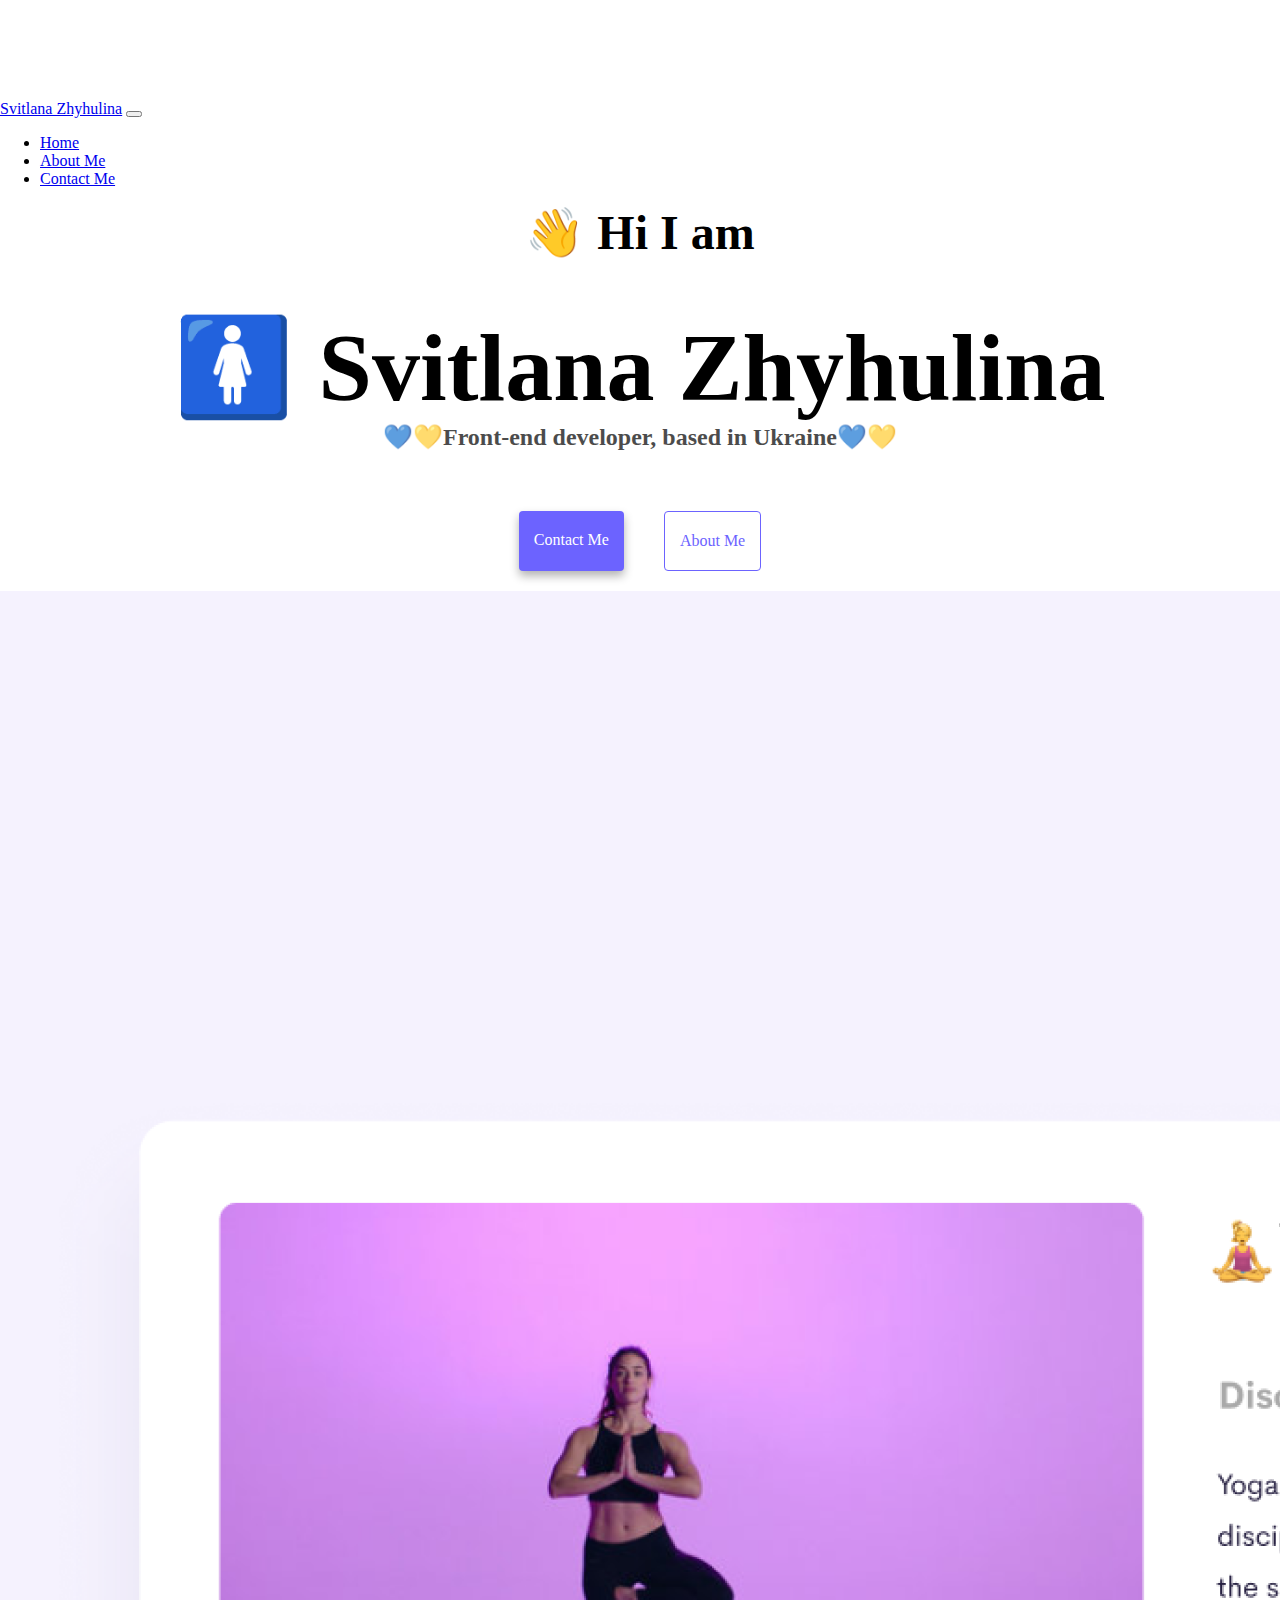
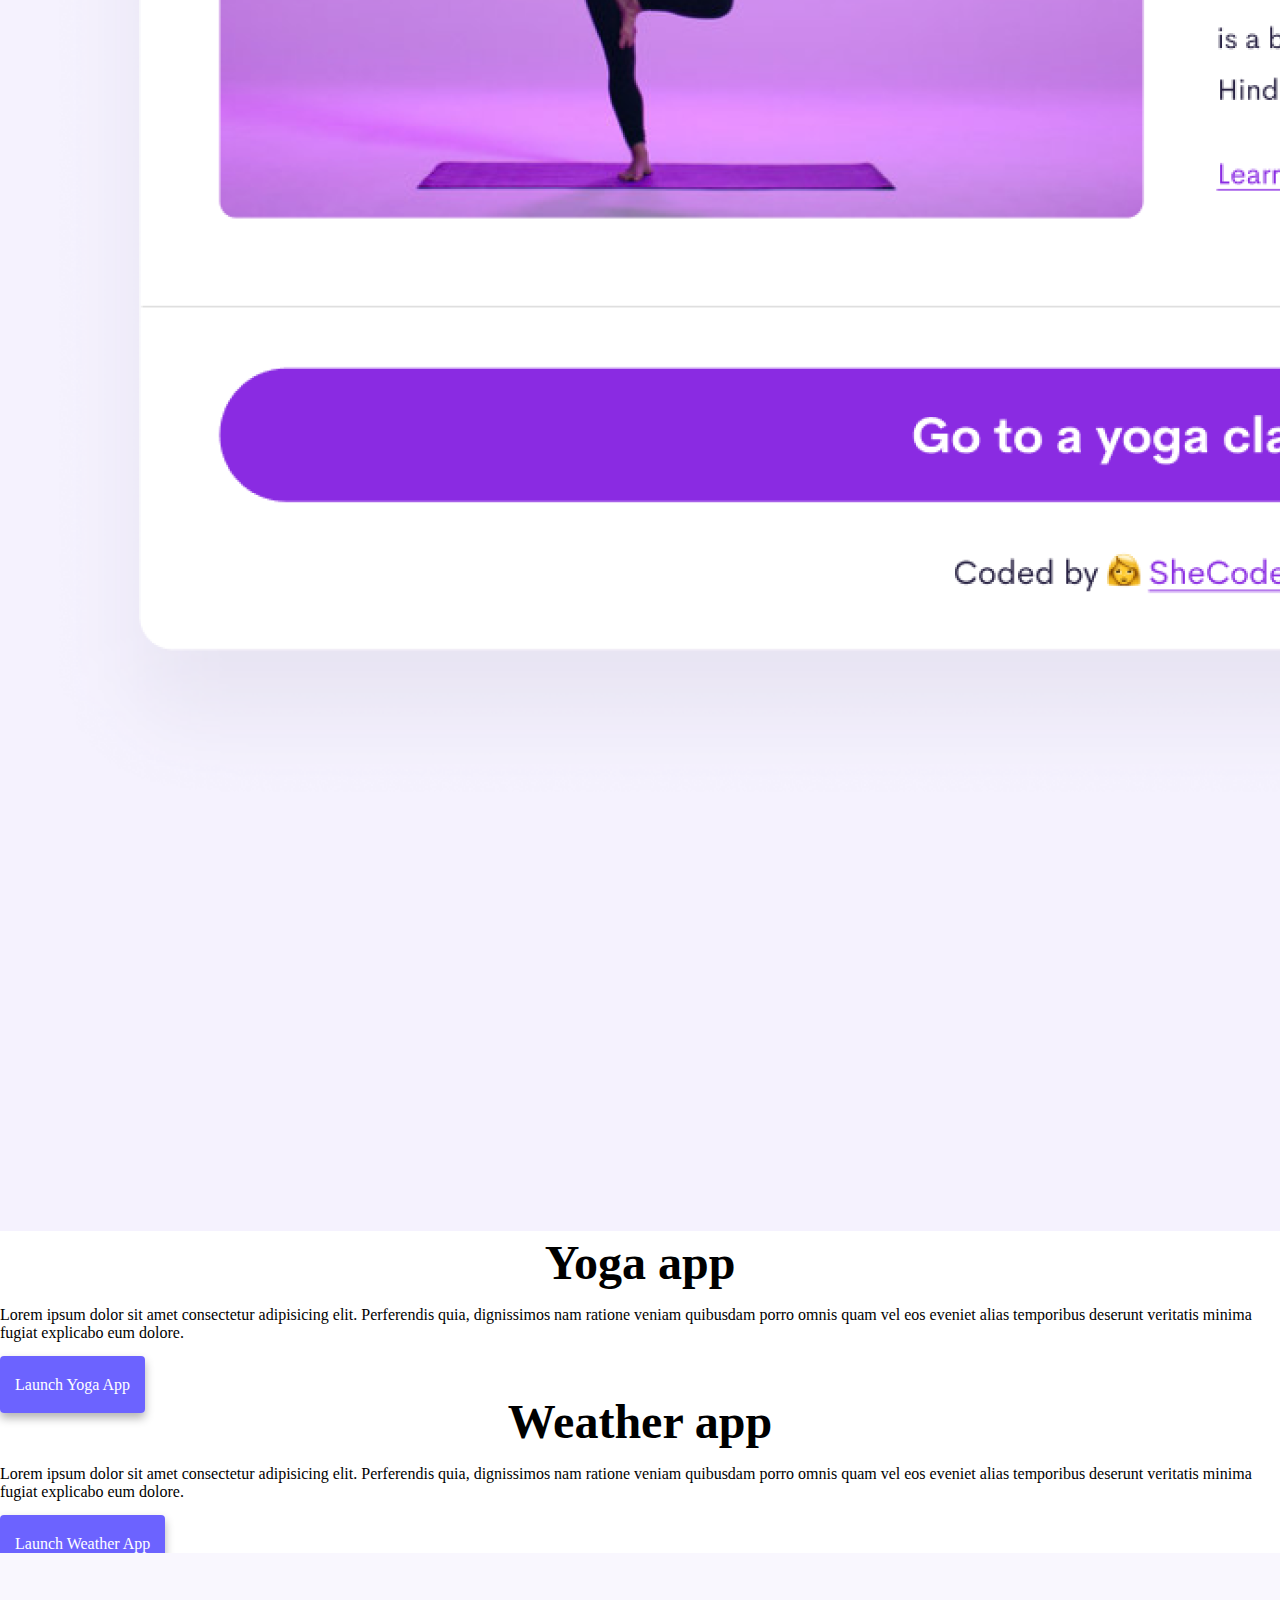
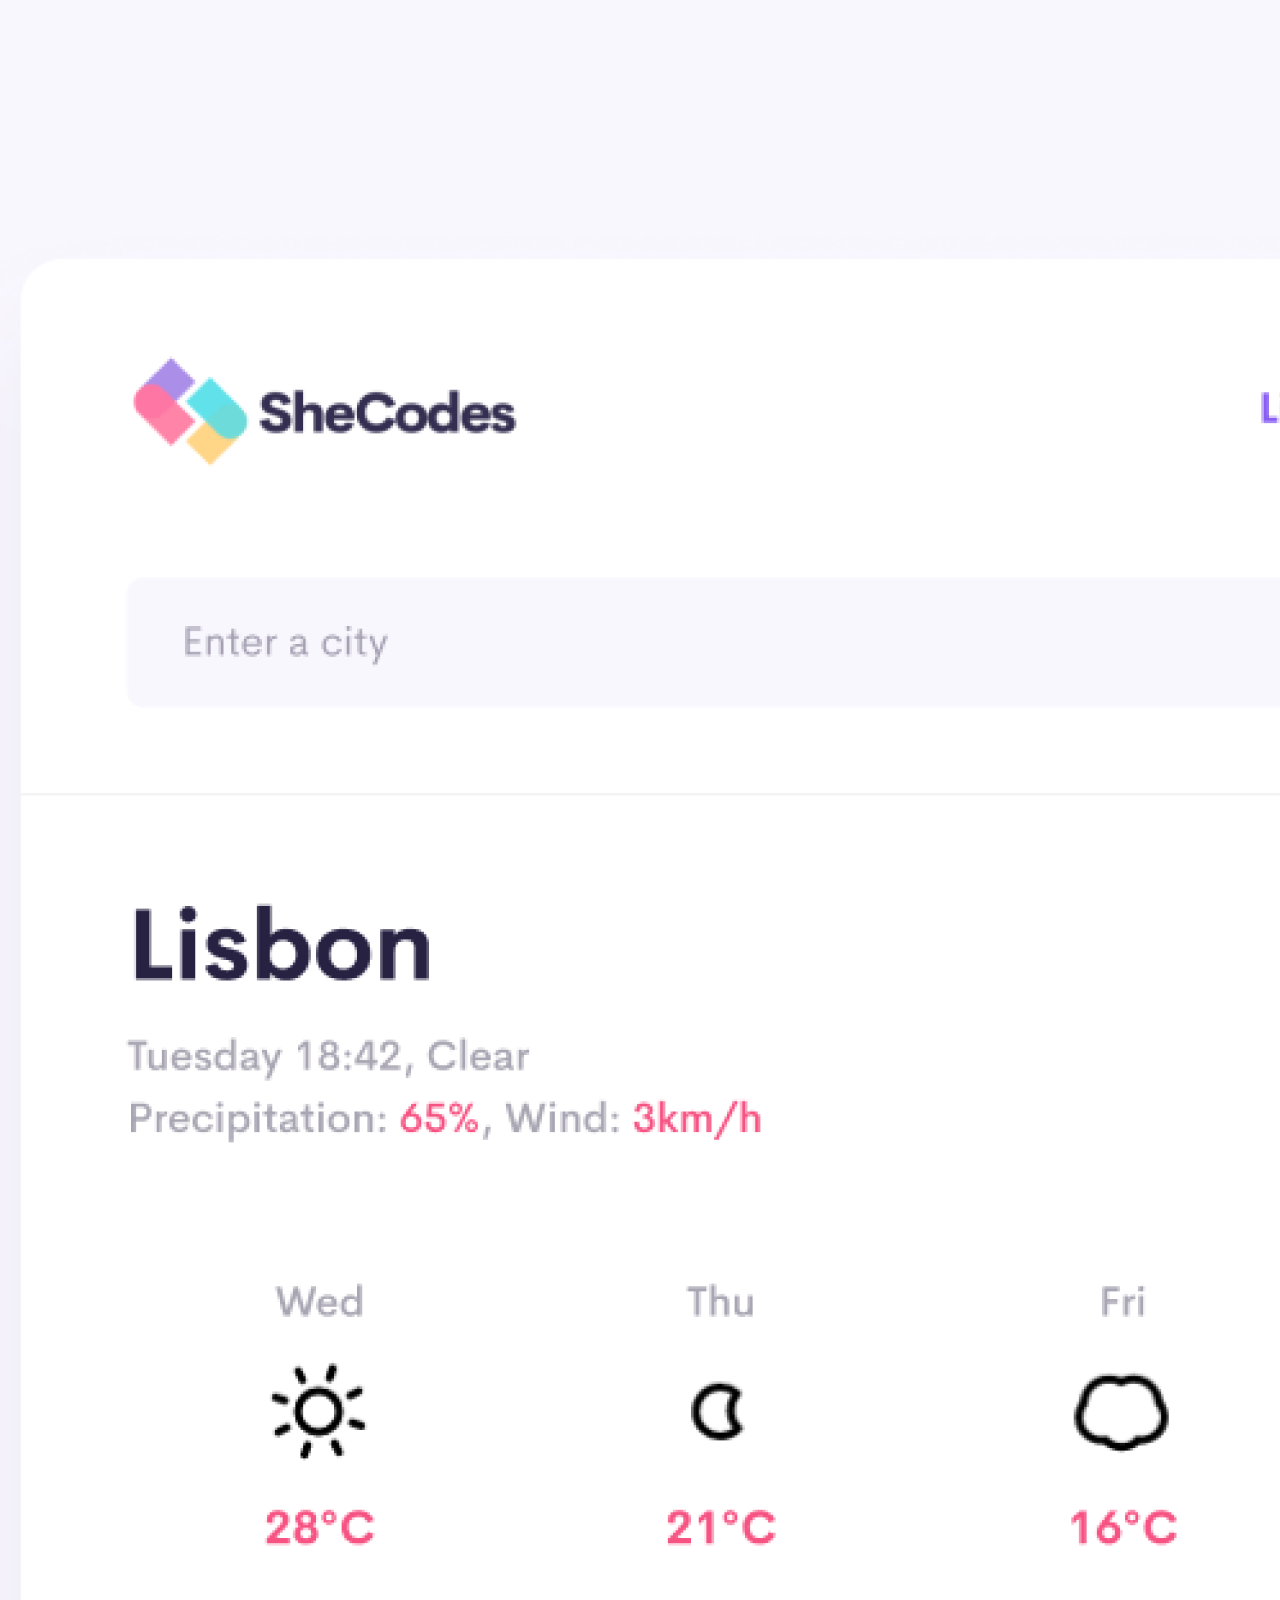
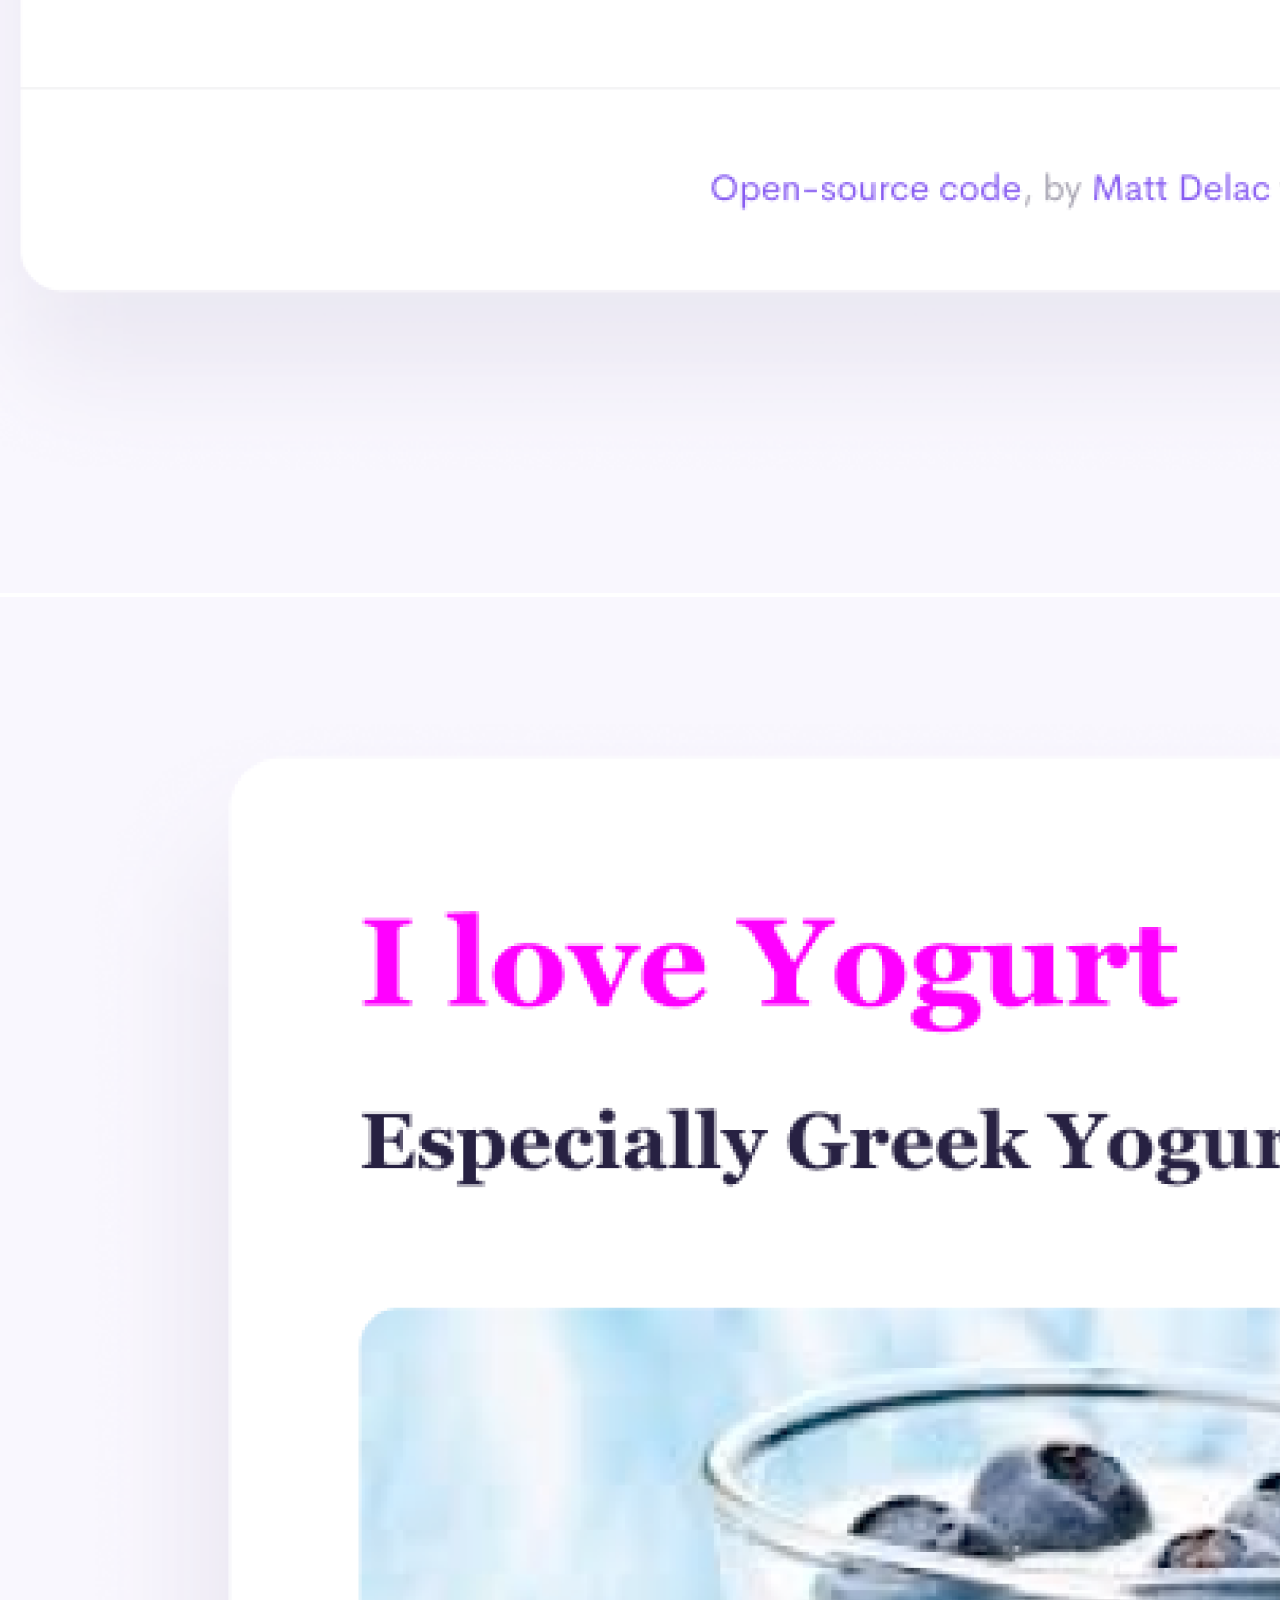
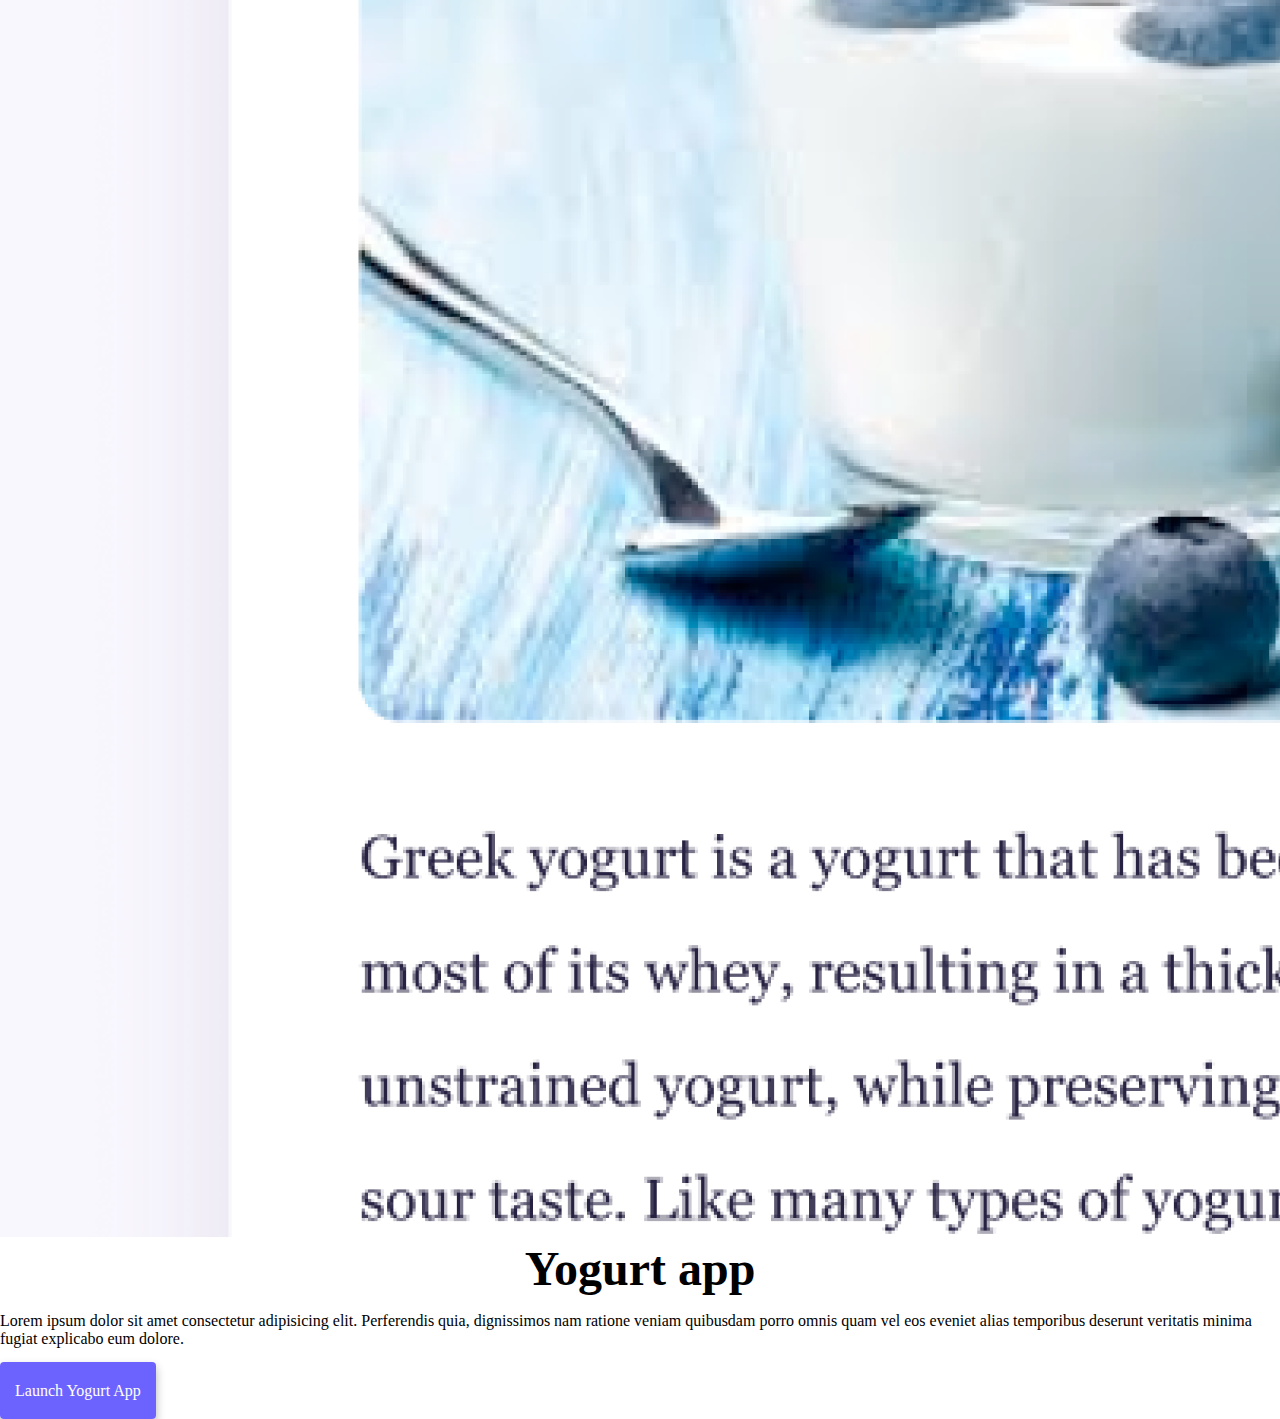
==== index.html @ d695f716 "Portfolio project creation" ====
<!DOCTYPE html>
<html lang="en">
  <head>
    <meta charset="UTF-8" />
    <meta http-equiv="X-UA-Compatible" content="IE=edge" />
    <meta name="viewport" content="width=device-width, initial-scale=1.0" />
    <title>Svitlana Zhyhulina</title>
    <link
      href="https://cdn.jsdelivr.net/npm/bootstrap@5.2.2/dist/css/bootstrap.min.css"
      rel="stylesheet"
      integrity="sha384-Zenh87qX5JnK2Jl0vWa8Ck2rdkQ2Bzep5IDxbcnCeuOxjzrPF/et3URy9Bv1WTRi"
      crossorigin="anonymous"
    />
    <script
      src="https://cdn.jsdelivr.net/npm/bootstrap@5.2.2/dist/js/bootstrap.bundle.min.js"
      integrity="sha384-OERcA2EqjJCMA+/3y+gxIOqMEjwtxJY7qPCqsdltbNJuaOe923+mo//f6V8Qbsw3"
      crossorigin="anonymous"
    ></script>
    <link rel="stylesheet" href="style.css" />
  </head>

  <body>
    <div class="navigation">
      <nav class="navbar navbar-expand-lg fixed-top bg-light">
        <div class="container-fluid">
          <a class="navbar-brand ps-5" href="#">Svitlana Zhyhulina</a>
          <button
            class="navbar-toggler"
            type="button"
            data-bs-toggle="collapse"
            data-bs-target="#navbarSupportedContent"
            aria-controls="navbarSupportedContent"
            aria-expanded="false"
            aria-label="Toggle navigation"
          >
            <span class="navbar-toggler-icon"></span>
          </button>
          <div class="collapse navbar-collapse" id="navbarSupportedContent">
            <ul class="navbar-nav me-auto mb-2 mb-lg-0">
              <li class="nav-item">
                <a class="nav-link active" aria-current="page" href="#">Home</a>
              </li>

              <li class="nav-item">
                <a class="nav-link" href="about.html">About Me</a>
              </li>
              <li class="nav-item">
                <a class="nav-link" href="about.html#contact">Contact Me</a>
              </li>
            </ul>
          </div>
        </div>
      </nav>
    </div>
    <h2 class="text-center mt-5">👋 Hi I am</h2>
    <h1 class="text-center">🚺 Svitlana Zhyhulina</h1>
    <h3 class="text-center">💙💛Front-end developer, based in Ukraine💙💛</h3>
    <div class="navigation-links mb-5">
      <a href="about.html#contact" class="contact-link">Contact me</a>
      <a href="about.html" class="about-link">About me</a>
    </div>

    <div class="container">
      <div class="row">
        <div class="col-6">
          <img src="images/yoga.png" alt="yoga" class="img-fluid rounded" />
        </div>

        <div class="col-6">
          <h2 class="text-start mb-3">Yoga app</h2>
          <p>
            Lorem ipsum dolor sit amet consectetur adipisicing elit. Perferendis
            quia, dignissimos nam ratione veniam quibusdam porro omnis quam vel
            eos eveniet alias temporibus deserunt veritatis minima fugiat
            explicabo eum dolore.
          </p>
          <br />
          <a href="#" class="launch-link">Launch Yoga App</a>
        </div>
      </div>

      <div class="row mt-5">
        <div class="col-6">
          <h2 class="text-start mb-3">Weather app</h2>
          <p>
            Lorem ipsum dolor sit amet consectetur adipisicing elit. Perferendis
            quia, dignissimos nam ratione veniam quibusdam porro omnis quam vel
            eos eveniet alias temporibus deserunt veritatis minima fugiat
            explicabo eum dolore.
          </p>
          <br />
          <a href="#" class="launch-link">Launch Weather App</a>
        </div>
        <div class="col-6">
          <img
            src="images/weather.png"
            alt="weather"
            class="img-fluid rounded"
          />
        </div>
      </div>

      <div class="row mt-5">
        <div class="col-6">
          <img src="images/yogurt.png" alt="yogurt" class="img-fluid rounded" />
        </div>

        <div class="col-6">
          <h2 class="text-start mb-3">Yogurt app</h2>
          <p>
            Lorem ipsum dolor sit amet consectetur adipisicing elit. Perferendis
            quia, dignissimos nam ratione veniam quibusdam porro omnis quam vel
            eos eveniet alias temporibus deserunt veritatis minima fugiat
            explicabo eum dolore.
          </p>
          <br />
          <a href="#" class="launch-link">Launch Yogurt App</a>
        </div>
      </div>
    </div>
  </body>
</html>
---- style.css ----
:root {
  --primary-color: #6c63ff;
  --secondary-color: #f5f2fe;
  --box-shadow: 0 5px 10px rgba(0, 0, 0, 0.3);
}

body {
  margin: 0 auto;
  margin-top: 100px;
}

h1,
h2,
h3 {
  text-align: center;
  margin: 0;
}

h1 {
  font-size: 96px;
  margin-top: 50px !important;
}

h2 {
  font-size: 48px;
}

h3 {
  font-size: 24px;
  opacity: 0.7;
}

.col-md-6 p {
  border-radius: 4px;
  font-size: 18px;
  margin: 15px 0px;
  line-height: 1.5;
}

.navigation-links {
  display: flex;
  margin-top: 40px;
  justify-content: center;
}

.navigation-links a {
  margin: 20px;
  border-radius: 4px;
  padding: 20px 15px;
  text-decoration: none;
  text-transform: capitalize;
}

.contact-link {
  background: var(--primary-color);
  box-shadow: var(--box-shadow);
  color: white;
}

.about-link {
  color: var(--primary-color);
  border: 1px solid var(--primary-color);
}

.about-paragraphs {
  display: flex;
  margin: 30px 0;
}
.about-paragraphs p {
  font-size: 18px;
  margin: 10px;
}
.email-link {
  display: flex;
  justify-content: center;
  color: var(--primary-color);
  font-size: 28px;
  text-decoration: none;
}

.email-link:hover {
  text-decoration: underline;
}

.col-md-6 img {
  max-width: 100%;
}
.launch-link {
  background: var(--primary-color);
  box-shadow: var(--box-shadow);
  border-radius: 4px;
  color: white;
  padding: 20px 15px;
  text-decoration: none;
}
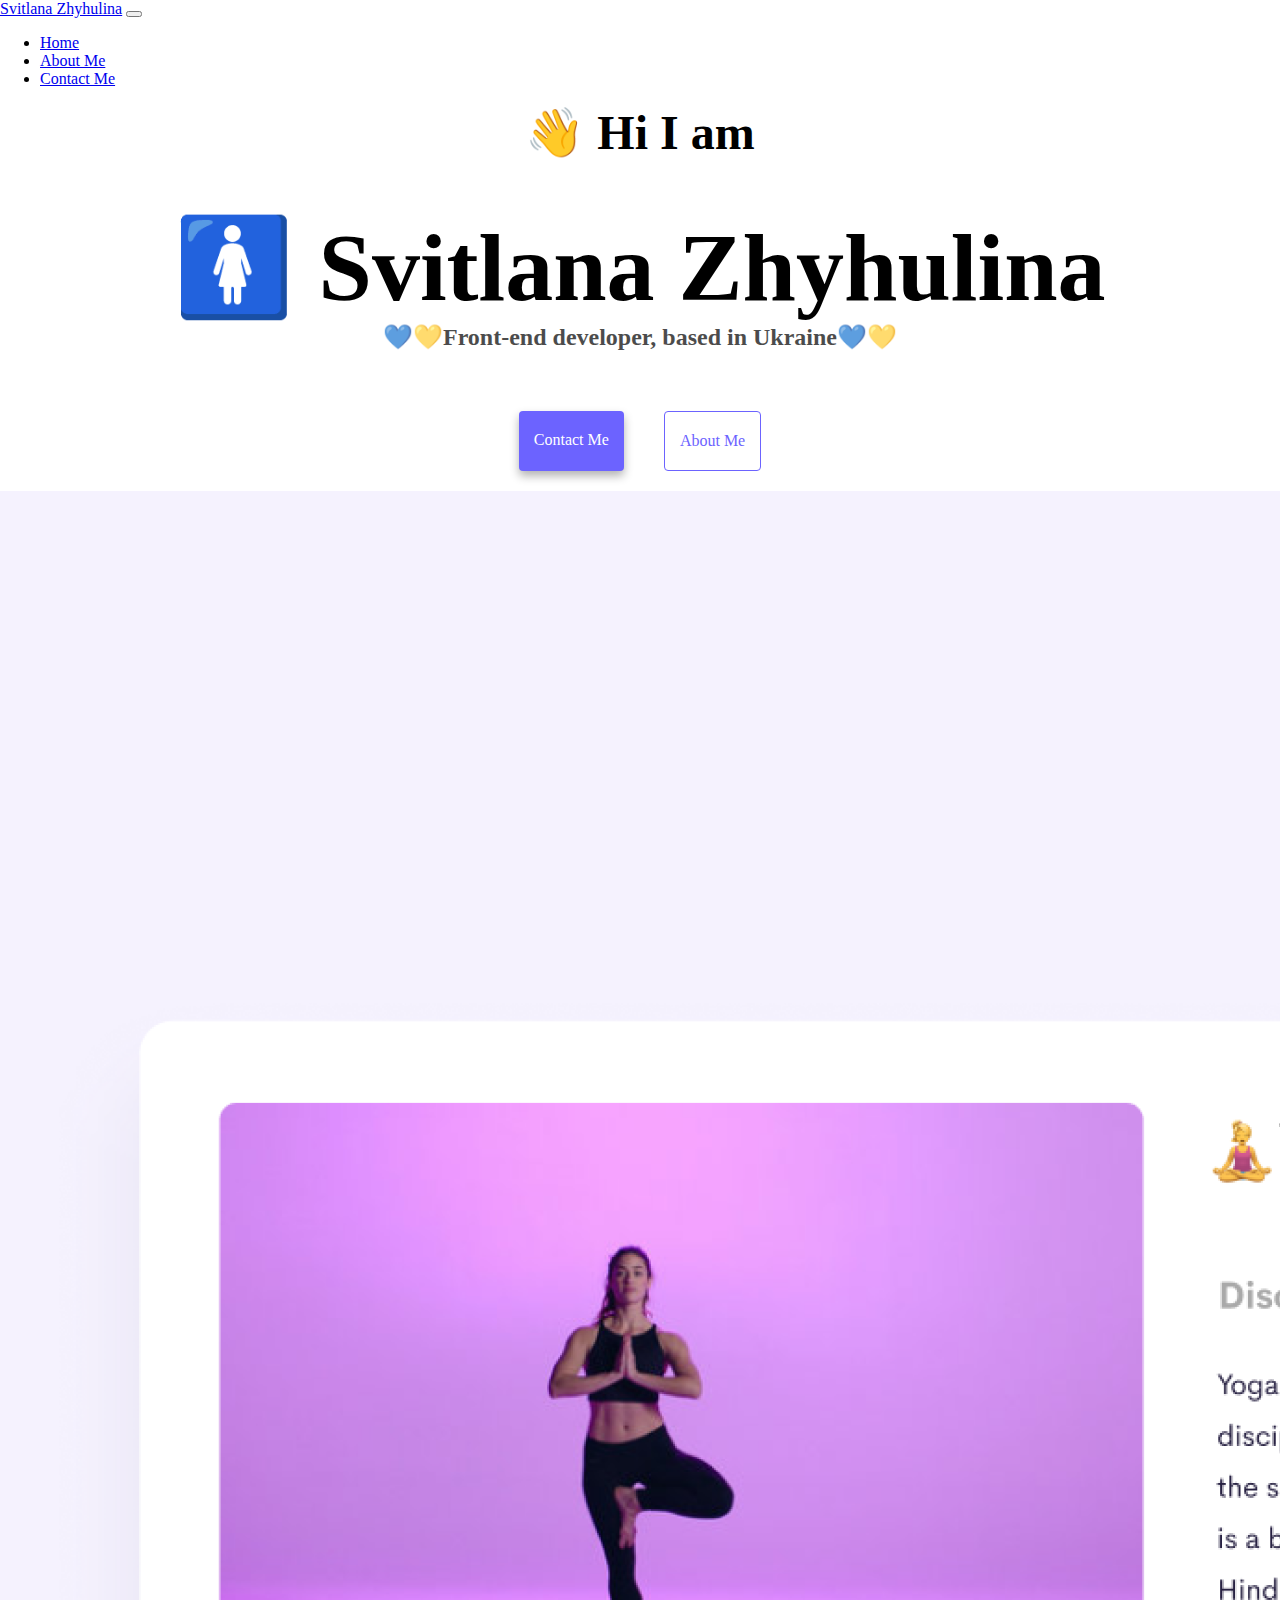
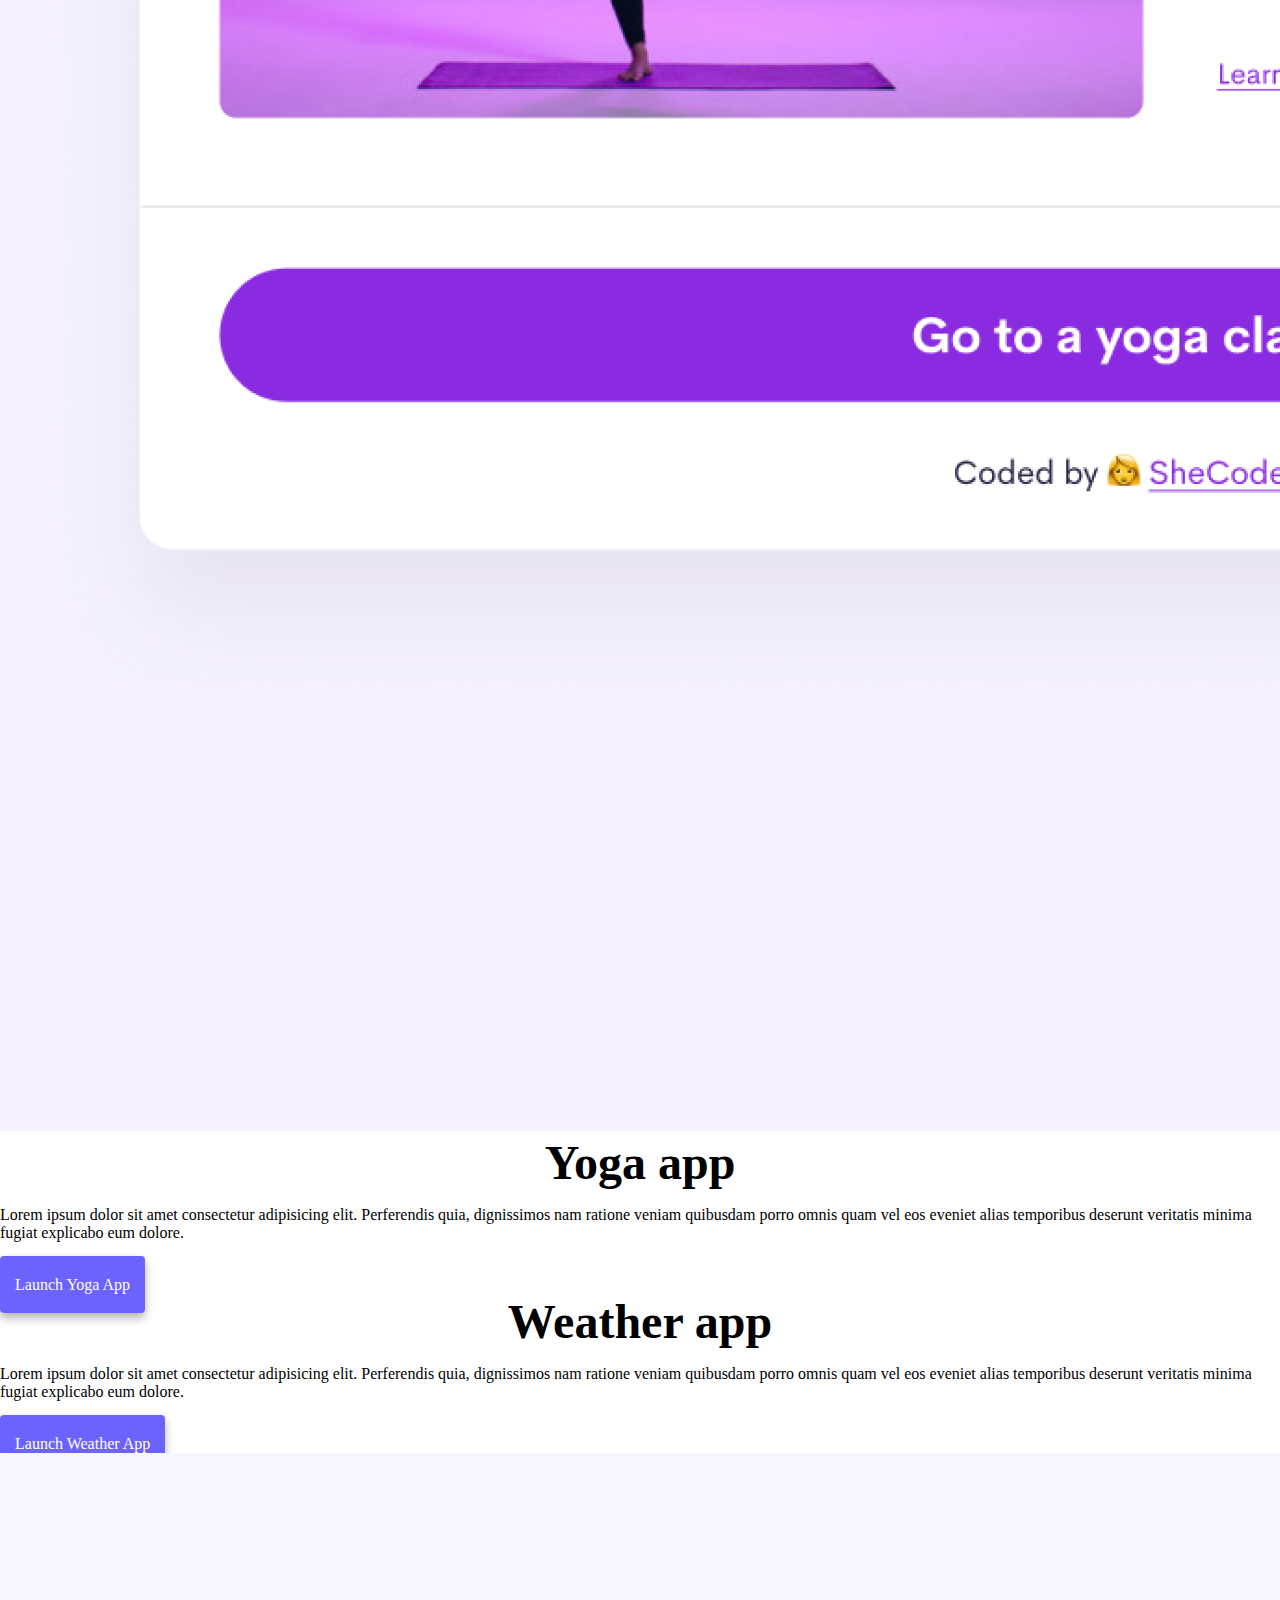
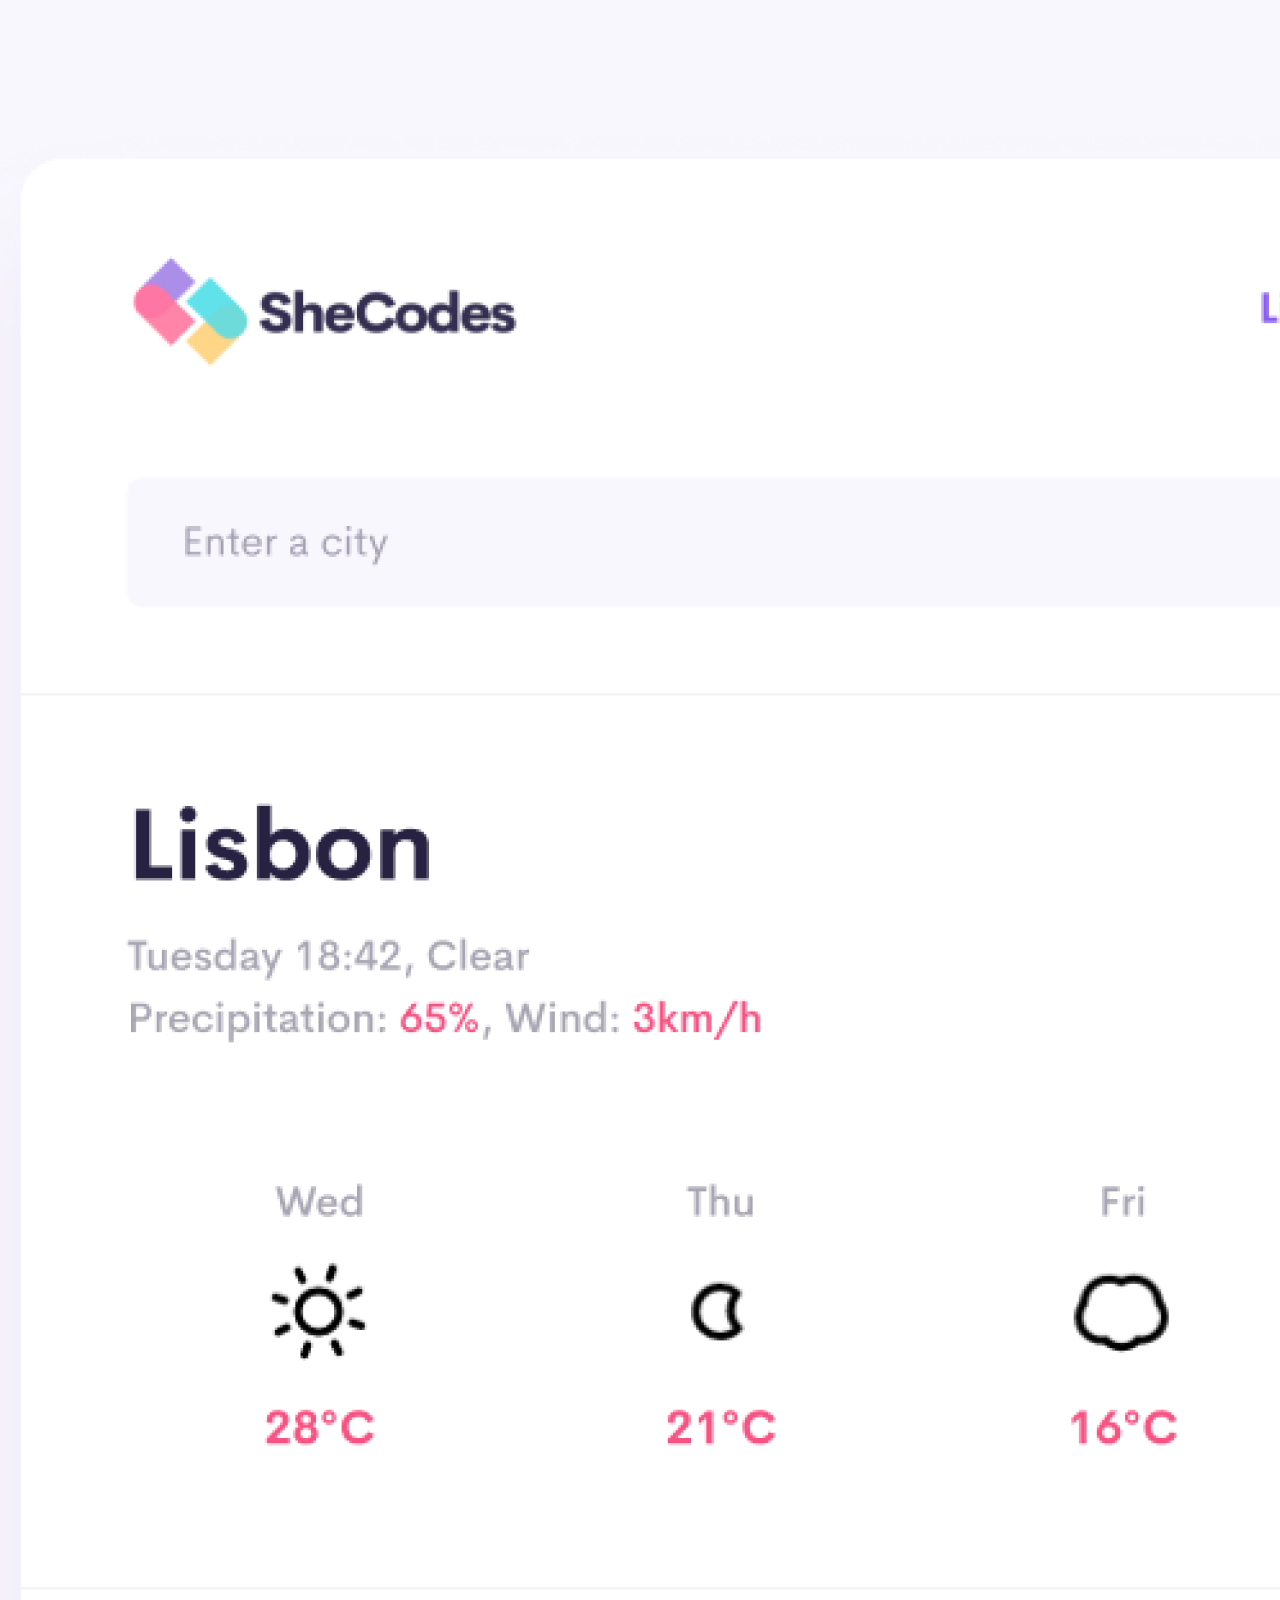
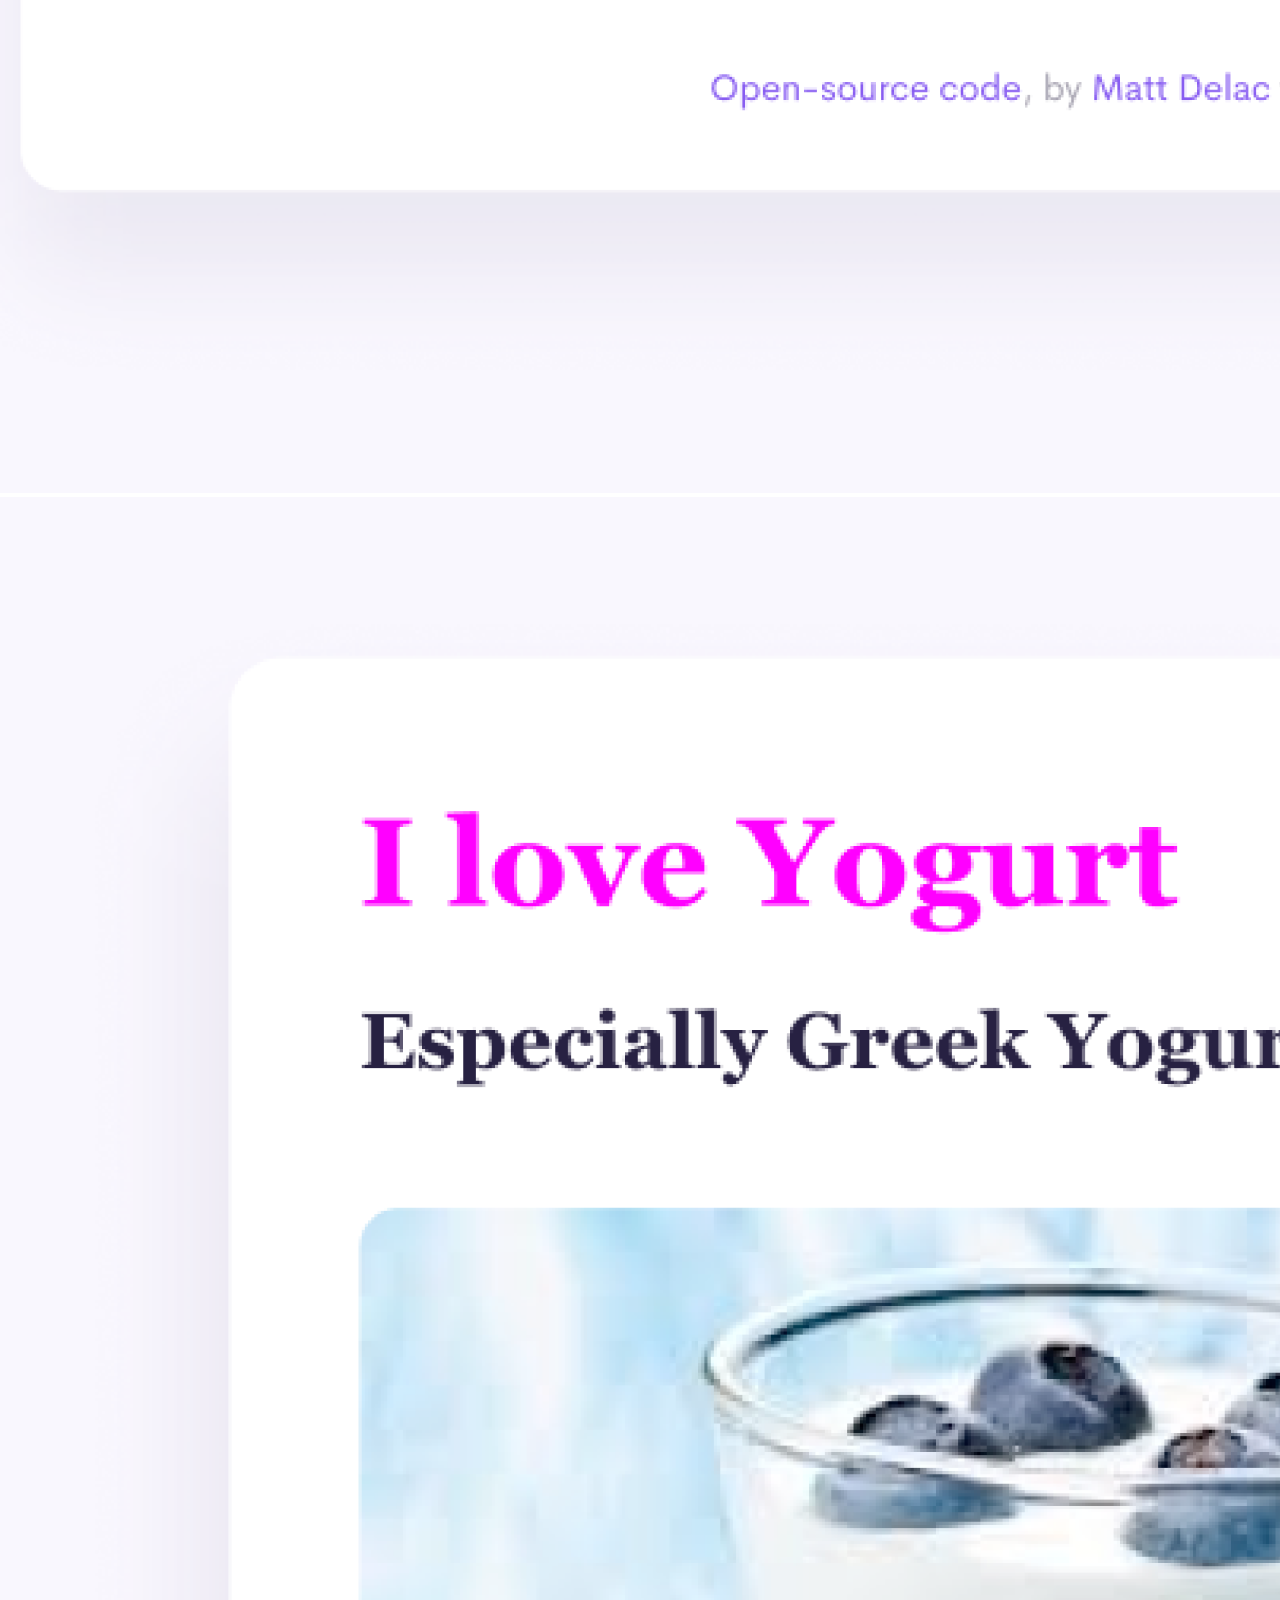
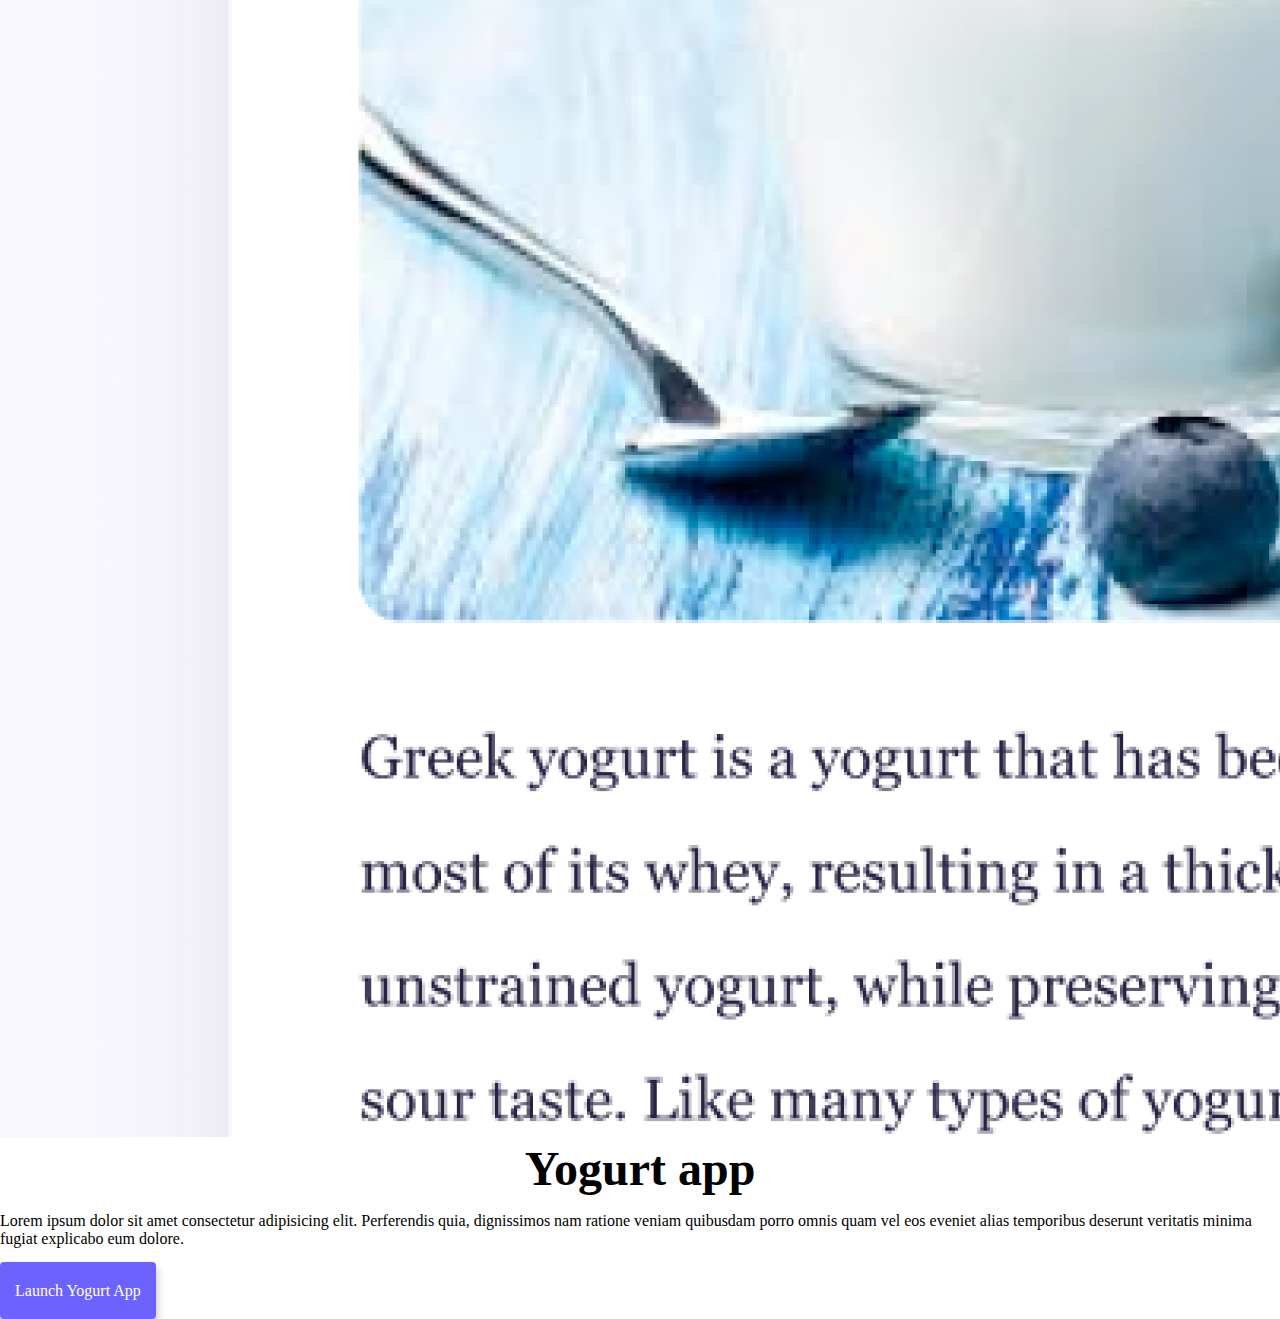
==== commit 7f1b1a3b: "Made my portfolio more responsive" ====
--- a/index.html
+++ b/index.html
@@ -4,7 +4,11 @@
     <meta charset="UTF-8" />
     <meta http-equiv="X-UA-Compatible" content="IE=edge" />
     <meta name="viewport" content="width=device-width, initial-scale=1.0" />
-    <title>Svitlana Zhyhulina</title>
+    <title>Front-End Developer - Svitlana Zhyhulina</title>
+    <meta
+      name="description"
+      content="Portfolio of the projects in front-end development created by Svitlana Zhyhulina"
+    />
     <link
       href="https://cdn.jsdelivr.net/npm/bootstrap@5.2.2/dist/css/bootstrap.min.css"
       rel="stylesheet"
@@ -38,14 +42,30 @@
           <div class="collapse navbar-collapse" id="navbarSupportedContent">
             <ul class="navbar-nav me-auto mb-2 mb-lg-0">
               <li class="nav-item">
-                <a class="nav-link active" aria-current="page" href="#">Home</a>
+                <a
+                  class="nav-link active"
+                  title="Home page"
+                  aria-current="page"
+                  href="#"
+                  >Home</a
+                >
               </li>
 
               <li class="nav-item">
-                <a class="nav-link" href="about.html">About Me</a>
+                <a
+                  class="nav-link"
+                  title="About Svitlana Zhyhulina"
+                  href="about.html"
+                  >About Me</a
+                >
               </li>
               <li class="nav-item">
-                <a class="nav-link" href="about.html#contact">Contact Me</a>
+                <a
+                  class="nav-link"
+                  title="Contact Svitlana Zhyhulina"
+                  href="about.html#contact"
+                  >Contact Me</a
+                >
               </li>
             </ul>
           </div>
@@ -56,18 +76,29 @@
     <h1 class="text-center">🚺 Svitlana Zhyhulina</h1>
     <h3 class="text-center">💙💛Front-end developer, based in Ukraine💙💛</h3>
     <div class="navigation-links mb-5">
-      <a href="about.html#contact" class="contact-link">Contact me</a>
-      <a href="about.html" class="about-link">About me</a>
+      <a
+        href="about.html#contact"
+        title="Contact Svitlana Zhyhulina"
+        class="contact-link"
+        >Contact me</a
+      >
+      <a href="about.html" title="About Svitlana Zhyhulina" class="about-link"
+        >About me</a
+      >
     </div>
 
     <div class="container">
       <div class="row">
         <div class="col-6">
-          <img src="images/yoga.png" alt="yoga" class="img-fluid rounded" />
+          <img
+            src="images/yoga.png"
+            alt="yoga"
+            class="img-fluid rounded d-none d-sm-block"
+          />
         </div>
 
-        <div class="col-6">
-          <h2 class="text-start mb-3">Yoga app</h2>
+        <div class="col-sm-6">
+          <h2 class="mb-3">Yoga app</h2>
           <p>
             Lorem ipsum dolor sit amet consectetur adipisicing elit. Perferendis
             quia, dignissimos nam ratione veniam quibusdam porro omnis quam vel
@@ -75,13 +106,15 @@
             explicabo eum dolore.
           </p>
           <br />
-          <a href="#" class="launch-link">Launch Yoga App</a>
+          <a href="#" title="Yoga app" class="launch-link mobile-project"
+            >Launch Yoga App</a
+          >
         </div>
       </div>
 
       <div class="row mt-5">
-        <div class="col-6">
-          <h2 class="text-start mb-3">Weather app</h2>
+        <div class="col-sm-6">
+          <h2 class="mb-3">Weather app</h2>
           <p>
             Lorem ipsum dolor sit amet consectetur adipisicing elit. Perferendis
             quia, dignissimos nam ratione veniam quibusdam porro omnis quam vel
@@ -89,24 +122,30 @@
             explicabo eum dolore.
           </p>
           <br />
-          <a href="#" class="launch-link">Launch Weather App</a>
+          <a href="#" title="Weather app" class="launch-link mobile-project"
+            >Launch Weather App</a
+          >
         </div>
         <div class="col-6">
           <img
             src="images/weather.png"
-            alt="weather"
-            class="img-fluid rounded"
+            alt="weather project"
+            class="img-fluid rounded d-none d-sm-block"
           />
         </div>
       </div>
 
       <div class="row mt-5">
         <div class="col-6">
-          <img src="images/yogurt.png" alt="yogurt" class="img-fluid rounded" />
+          <img
+            src="images/yogurt.png"
+            alt="yogurt project"
+            class="img-fluid rounded d-none d-sm-block"
+          />
         </div>
 
-        <div class="col-6">
-          <h2 class="text-start mb-3">Yogurt app</h2>
+        <div class="col-sm-6">
+          <h2 class="mb-3">Yogurt app</h2>
           <p>
             Lorem ipsum dolor sit amet consectetur adipisicing elit. Perferendis
             quia, dignissimos nam ratione veniam quibusdam porro omnis quam vel
@@ -114,9 +153,17 @@
             explicabo eum dolore.
           </p>
           <br />
-          <a href="#" class="launch-link">Launch Yogurt App</a>
+          <a href="#" title="Yogurt app" class="launch-link mobile-project"
+            >Launch Yogurt App</a
+          >
         </div>
       </div>
     </div>
+    <link
+      rel="stylesheet"
+      type="text/css"
+      href="chrome-extension://liecbddmkiiihnedobmlmillhodjkdmb/css/blur.css"
+      class="loom-blur-styles"
+    />
   </body>
 </html>
--- a/style.css
+++ b/style.css
@@ -6,7 +6,7 @@
 
 body {
   margin: 0 auto;
-  margin-top: 100px;
+  margin-top: 100px 0;
 }
 
 h1,
@@ -93,3 +93,24 @@
   padding: 20px 15px;
   text-decoration: none;
 }
+@media (max-width: 576px) {
+  h1 {
+    font-size: 44px;
+    line-height: 1.5;
+  }
+  h2 {
+    font-size: 32px;
+    text-align: center;
+  }
+  h3 {
+    font-size: 23px;
+  }
+  p {
+    text-align: center;
+  }
+  .mobile-project {
+    text-align: center;
+    display: block;
+    margin: 0 20px;
+  }
+}
